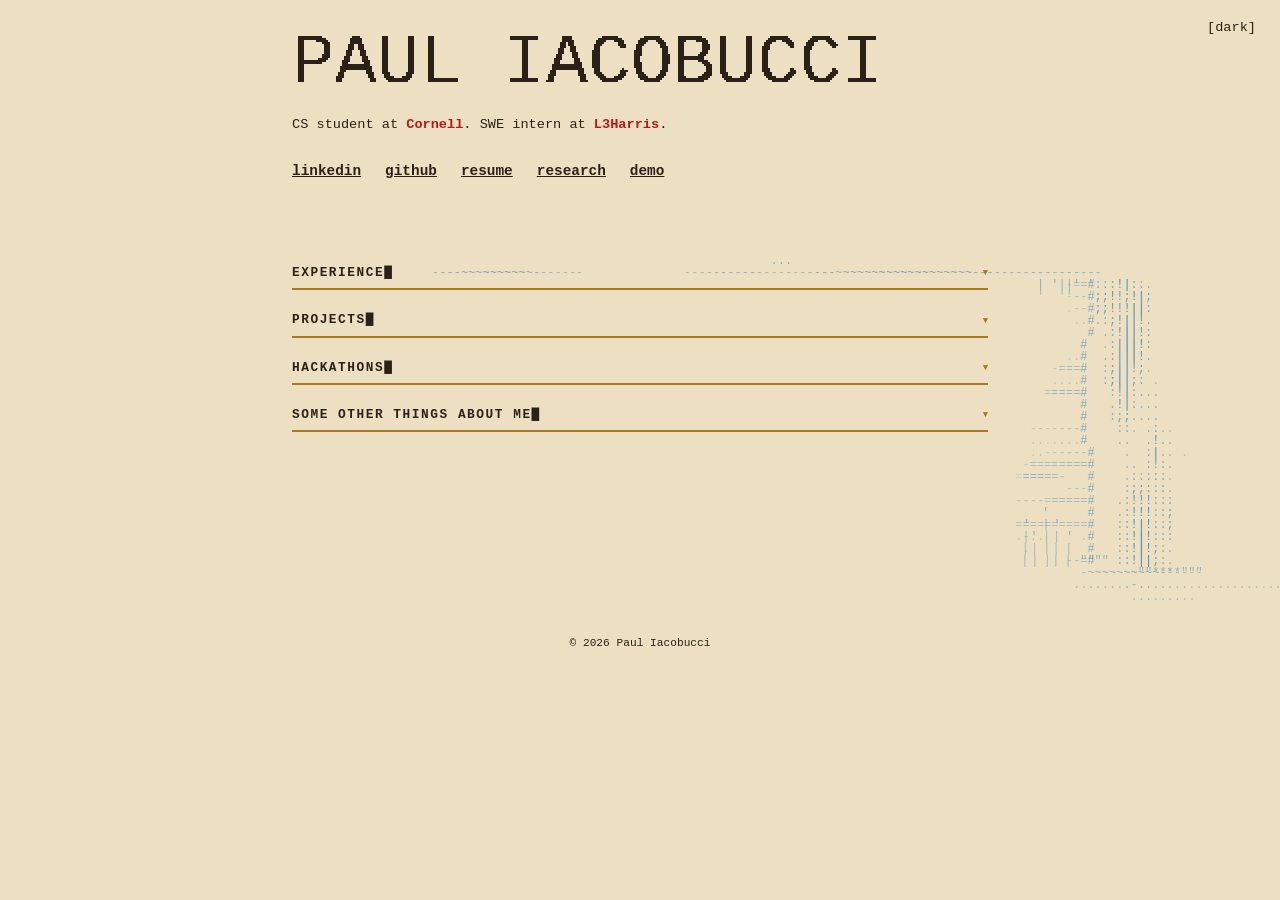
==== index.html @ 04a9575b "Restructure page as stacked folds over an always-visible falls; add Haven project, L3Harris update, " ====
<!DOCTYPE html>
<html lang="en">

<head>
    <meta charset="UTF-8">
    <meta name="viewport" content="width=device-width, initial-scale=1.0">
    <title>Paul Iacobucci</title>
    <meta name="description"
        content="CS student at Cornell and 3x SWE/ML intern at L3Harris. AI infrastructure, ML systems, and applied AI — MoE inference research, GPU kernels, FPGA trading engines, and embedded audio DSP.">
    <link rel="canonical" href="https://pauliacobucci.com/">
    <meta property="og:type" content="website">
    <meta property="og:url" content="https://pauliacobucci.com/">
    <meta property="og:title" content="Paul Iacobucci">
    <meta property="og:description"
        content="CS student at Cornell and 3x SWE/ML intern at L3Harris. AI infrastructure, ML systems, and applied AI.">
    <meta property="og:image" content="https://pauliacobucci.com/images/profile.jpg">
    <meta name="twitter:card" content="summary">
    <meta name="twitter:title" content="Paul Iacobucci">
    <meta name="twitter:description"
        content="CS student at Cornell and 3x SWE/ML intern at L3Harris. AI infrastructure, ML systems, and applied AI.">
    <meta name="twitter:image" content="https://pauliacobucci.com/images/profile.jpg">
    <link rel="icon" href="icons/favicon.png" type="image/png">
    <link rel="stylesheet" href="styles.css">
    <script>
        /* Apply the saved theme before first paint to avoid a flash. */
        (function () {
            try {
                const t = localStorage.getItem('theme');
                if (t === 'light' || t === 'dark') document.documentElement.dataset.theme = t;
            } catch (e) { }
        })();
    </script>
</head>

<body>
    <div class="hero-section" id="home">
        <canvas id="canvas"></canvas>

        <div class="content-below">
            <h1 class="mobile-name">PAUL IACOBUCCI</h1>
            <p class="bio">
                CS student at <span class="accent cornell">Cornell</span>. SWE intern at <span class="accent">L3Harris</span>.
            </p>

            <div class="links">
                <a href="https://www.linkedin.com/in/pauliacobucci777" target="_blank">linkedin</a>
                <a href="https://github.com/pauliano22" target="_blank">github</a>
                <a href="Paul_Iacobucci_Resume.pdf" target="_blank">resume</a>
                <a href="research.html">research</a>
                <a href="demo.html">demo</a>
            </div>
        </div>
    </div>

    <div class="outlet-section">
        <canvas id="falls-canvas" aria-hidden="true"></canvas>
        <main class="page page-after-falls">

        <details class="section-fold">
        <summary class="section-title">Experience</summary>
        <div class="list-container">
            <details class="expandable-list">
                <summary>
                    <div class="list-title-group">
                        <img src="logos/zhang.png" alt="Zhang Group" class="list-logo" onerror="this.outerHTML='<div class=&quot;logo-fallback&quot;>ZG</div>'">
                        <span>Cornell Zhang Research Group</span>
                    </div>
                </summary>
                <div class="expandable-content">
                    <strong>Research Assistant:</strong> SP26 - present. Profiling Mixture-of-Experts inference on 8&times;H100 GPUs for an industry client designing custom AI silicon.<br><br>
                    <a href="research.html">Read the full writeup &rarr;</a>
                </div>
            </details>

            <details class="expandable-list">
                <summary>
                    <div class="list-title-group">
                        <img src="logos/l3harris.svg.png" alt="L3Harris" class="list-logo" onerror="this.outerHTML='<div class=&quot;logo-fallback&quot;>L3</div>'">
                        <span>L3Harris Technologies</span>
                    </div>
                </summary>
                <div class="expandable-content">
                    <strong>Software / ML Engineering Intern:</strong> Three internships across software, embedded, and FPGA. Most recently (summer '26), built a real-time, on-device neural text-to-speech system for tactical radios &mdash; integrating Piper via Sherpa-ONNX and ONNX Runtime into the radio's embedded Linux audio stack, INT8-quantized for the target hardware. Extended it with an MQTT-based relay so a radio out of range could still have a message delivered as speech once connectivity returned. Also built a repeatable teacher-student training and ASR quality-gate pipeline for evaluating candidate voice models &mdash; and rejected a faster candidate model when it failed the intelligibility bar rather than shipping an unsupported speed claim.

                    <div class="diagram-scroll">
                    <svg viewBox="0 0 640 210" class="l3harris-diagram" role="img" aria-label="Diagram: radio text or voice command goes to an on-device TTS engine (Piper, Sherpa-ONNX, ONNX Runtime) which drives the local speaker, and can optionally relay over MQTT/LTE to a peer radio's speaker.">
                        <defs>
                            <marker id="arrow" viewBox="0 0 10 10" refX="9" refY="5" markerWidth="6" markerHeight="6" orient="auto-start-reverse">
                                <path d="M0,0 L10,5 L0,10 z" fill="currentColor"></path>
                            </marker>
                        </defs>
                        <g fill="none" stroke="currentColor" stroke-width="1.3">
                            <rect x="8" y="18" width="150" height="46" rx="4"></rect>
                            <rect x="238" y="8" width="180" height="66" rx="4"></rect>
                            <rect x="482" y="18" width="150" height="46" rx="4"></rect>
                            <rect x="238" y="128" width="180" height="46" rx="4"></rect>
                            <rect x="482" y="128" width="150" height="46" rx="4"></rect>
                            <line x1="158" y1="41" x2="234" y2="41" marker-end="url(#arrow)"></line>
                            <line x1="418" y1="41" x2="478" y2="41" marker-end="url(#arrow)"></line>
                            <line x1="328" y1="74" x2="328" y2="124" marker-end="url(#arrow)"></line>
                            <line x1="418" y1="151" x2="478" y2="151" marker-end="url(#arrow)"></line>
                        </g>
                        <g fill="currentColor" font-family="'Courier New', Courier, monospace" font-size="10.5" text-anchor="middle">
                            <text x="83" y="38">Radio: text /</text>
                            <text x="83" y="50">voice command</text>
                            <text x="328" y="30">On-device TTS</text>
                            <text x="328" y="42">Piper via Sherpa-ONNX</text>
                            <text x="328" y="54">+ ONNX Runtime (INT8)</text>
                            <text x="557" y="38">Local radio</text>
                            <text x="557" y="50">speaker</text>
                            <text x="328" y="148">MQTT / LTE relay</text>
                            <text x="328" y="160">(optional, out of range)</text>
                            <text x="557" y="148">Peer radio</text>
                            <text x="557" y="160">speaks message</text>
                        </g>
                    </svg>
                    </div>
                </div>
            </details>

            <details class="expandable-list">
                <summary>
                    <div class="list-title-group">
                        <img src="logos/rapstudy.png" alt="RapStudy" class="list-logo" onerror="this.outerHTML='<div class=&quot;logo-fallback&quot;>RS</div>'">
                        <span>RapStudy</span>
                    </div>
                </summary>
                <div class="expandable-content">
                    <strong>Software Engineering Intern:</strong> Full-stack development on a DoED-backed EdTech platform with a 3-engineer Cornell team.
                </div>
            </details>
        </div>
        </details>

        <details class="section-fold">
        <summary class="section-title">Projects</summary>
        <div class="list-container">
            <details class="expandable-list">
                <summary>
                    <span><span class="accent-gold">Haven</span>: Wearable Hearing-Protection Device</span>
                </summary>
                <div class="expandable-content">
                    A wearable hearing-protection app + firmware stack (nRF5340 + ADAU1860 DSP), evolved from a validated Teensy tinnitus-notch-filter prototype and built on the open-source OpenEarable platform. BLE app with a live frequency-response tuner and a safety-capped Loudness Discomfort Level hearing test; firmware and hardware bring-up in progress.

                    <div class="shot-row">
                        <img src="images/haven/haven-home.png" alt="Haven app home screen" loading="lazy">
                        <img src="images/haven/haven-tune.png" alt="Haven app tune screen with live frequency response" loading="lazy">
                        <img src="images/haven/haven-hearing.png" alt="Haven app loudness discomfort hearing test" loading="lazy">
                        <img src="images/haven/haven-schematic-wip.png" alt="Haven hardware schematic review in EasyEDA" loading="lazy">
                        <img src="images/haven/haven-pcb-layout-wip.png" alt="Haven PCB layout, components placed, pre-routing" loading="lazy">
                    </div>

                    <a href="https://pauliano22.github.io/haven-website/" target="_blank">View Site</a> &nbsp;&middot;&nbsp; <a href="https://github.com/pauliano22/haven-workspace" target="_blank">View GitHub</a>
                </div>
            </details>

            <details class="expandable-list">
                <summary>
                    <span>Mini-TensorRT: DL Graph Compiler</span>
                </summary>
                <div class="expandable-content">
                    A from-scratch C++ inference compiler: parses ONNX protobufs into a custom IR, fuses Conv-ReLU to cut DRAM round-trips (11.2% on cache-exceeding inputs), and runs a trained MNIST CNN through handwritten NCHW kernels that match ONNX Runtime's logits exactly.<br><br>
                    <a href="demo.html">Try it live (WASM)</a> &nbsp;&middot;&nbsp; <a href="https://github.com/pauliano22/mini-tensorrt" target="_blank">View GitHub</a>
                </div>
            </details>

            <details class="expandable-list">
                <summary>
                    <span>Scout (Backed by Cornell)</span>
                </summary>
                <div class="expandable-content">
                    A platform helping Cornell student-athletes network with and track relationships across 45,000+ Cornell athletic alumni. Solo full-stack build (Next.js + Expo/React Native) on a multi-tenant Postgres backend, shipped to 200+ active users.<br><br>
                    <a href="https://www.scoutcornell.com/" target="_blank">View Site</a>
                </div>
            </details>

            <details class="expandable-list">
                <summary>
                    <span>Lion AI Detection Suite</span>
                </summary>
                <div class="expandable-content">
                    Trained a CNN on librosa features and ElevenLabs deepfakes; deployed via ONNX to mobile, Chrome extension, and desktop. Real-time audio capture + sliding-window inference + user alerts, shipped to 20+ users. Built with PyTorch and React Native.<br><br>
                    <a href="https://lion-project.vercel.app/" target="_blank">View Site</a>
                </div>
            </details>

            <details class="expandable-list">
                <summary>
                    <span>HFT Mixture-of-Experts FPGA Engine</span>
                </summary>
                <div class="expandable-content">
                    An FPGA trading pipeline that runs end-to-end in 444ns at 83.3M messages/sec. Register-partitioned limit order book, sparse MoE router pipelined to one trade per cycle, bit-exact RTL/C++ verification in Verilator.<br><br>
                    <a href="https://github.com/pauliano22/hft-fpga" target="_blank">View GitHub</a>
                </div>
            </details>


            <details class="expandable-list">
                <summary>
                    <span>Triton GPU Performance Kernels</span>
                </summary>
                <div class="expandable-content">
                    Fused Triton kernels on H100. LayerNorm runs 45.7% faster with symmetric FP8 quantization. Scaled FlashAttention to 16K context by tiling for SRAM and computing softmax online in one pass.<br><br>
                    <a href="https://github.com/pauliano22/triton-gpu-kernels" target="_blank">View GitHub</a>
                </div>
            </details>

            <details class="expandable-list">
                <summary>
                    <span>Digital Level &amp; Impact Monitor</span>
                </summary>
                <div class="expandable-content">
                    An interrupt-driven tilt sensor and impact monitor on the FRDM-KL46Z (Cortex-M0+). Sleeps in <code>__WFI</code> between PIT timer wakeups; ARM assembly for the trig math; I2C accelerometer reads and UART alerting on impact.<br><br>
                    <a href="https://www.youtube.com/watch?v=W9QhefcZJm4" target="_blank">Watch Demo Video</a>
                </div>
            </details>

            <details class="expandable-list">
                <summary>
                    <span>Odyssey: Interactive Theorem Prover</span>
                </summary>
                <div class="expandable-content">
                    An interactive theorem prover in OCaml: logical proposition simplification, automated SAT solving, and a parsing/evaluation pipeline for mathematical proofs with automated LaTeX export.<br><br>
                    <a href="https://www.youtube.com/watch?v=7xwDIO6k9Gc" target="_blank">Watch Demo Video</a>
                </div>
            </details>
        </div>
        </details>

        <details class="section-fold">
        <summary class="section-title">Hackathons</summary>
        <div class="list-container">
            <details class="expandable-list">
                <summary>
                    <span>Point72 Cubist Hackathon</span>
                </summary>
                <div class="expandable-content">
                    Built an AI-orchestrated modular chess engine evaluation system. Used Claude via an MCP server to autonomously test, benchmark, and compare diverse AI-generated chess engines using SPRT and perft.<br><br>
                    <a href="https://github.com/pauliano22/chesspoint72" target="_blank">View GitHub</a>
                </div>
            </details>

            <details class="expandable-list">
                <summary>
                    <span>UC Berkeley AI Hackathon</span>
                </summary>
                <div class="expandable-content">
                    <strong>Vocera:</strong> Biometric authentication and synthetic voice detection system built leveraging FastAPI, SpeechBrain, and OpenAI Whisper.<br><br>
                    <a href="https://github.com/akh1lk/vocera" target="_blank">View GitHub</a>
                </div>
            </details>

            <details class="expandable-list">
                <summary>
                    <span>AppDev Hack Challenge FA24</span>
                </summary>
                <div class="expandable-content">
                    <strong>LockedIn:</strong> Professional networking application. Awarded Best UI.<br><br>
                    <a href="https://github.com/pauliano22/LockedIn" target="_blank">View GitHub</a>
                </div>
            </details>
        </div>
        </details>

        <details class="section-fold">
        <summary class="section-title">Some other things about me</summary>
        <div class="section-fold-content">
            <ul class="hobbies">
                <li>315 lb bench press</li>
                <li>~10 handicap golf</li>
                <li>1700 elo chess</li>
                <li>One Piece fan</li>
                <li>3-sport athlete in high school: football, basketball, baseball</li>
                <li>Worked at Wegmans for 5 years</li>
            </ul>

            <div class="list-container video-list">
                <details class="expandable-list">
                    <summary>
                        <span>First frontflip on skis, 2024</span>
                    </summary>
                    <div class="expandable-content">
                        <div class="video-embed">
                            <video controls preload="metadata">
                                <source src="videos/first_frontflip_skiing_2024.mp4" type="video/mp4"
                                    onerror="this.closest('.video-embed').classList.add('video-missing')">
                            </video>
                            <div class="video-placeholder">
                                <span class="ph-label">video coming soon</span>
                                <span class="ph-file">videos/first_frontflip_skiing_2024.mp4</span>
                            </div>
                        </div>
                    </div>
                </details>

                <details class="expandable-list">
                    <summary>
                        <span>First dunk, 2021</span>
                    </summary>
                    <div class="expandable-content">
                        <div class="video-embed">
                            <video controls preload="metadata">
                                <source src="videos/first_dunk_2021.mp4" type="video/mp4"
                                    onerror="this.closest('.video-embed').classList.add('video-missing')">
                            </video>
                            <div class="video-placeholder">
                                <span class="ph-label">video coming soon</span>
                                <span class="ph-file">videos/first_dunk_2021.mp4</span>
                            </div>
                        </div>
                    </div>
                </details>
            </div>
        </div>
        </details>

        </main>
    </div>

    <div class="footer-text">
        &copy; 2026 Paul Iacobucci
    </div>

    <script>
        const canvas = document.getElementById('canvas');
        const ctx = canvas.getContext('2d');

        let mouse = { x: -9999, y: -9999 };
        let particles = [];

        const heroText = [
            { text: 'PAUL IACOBUCCI', size: 90, x: 0, y: 0 }
        ];

        let NAME_COLOR = getComputedStyle(document.documentElement)
            .getPropertyValue('--text').trim() || '#000000';
        const themeQuery = window.matchMedia('(prefers-color-scheme: dark)');
        const updateNameColor = () => {
            NAME_COLOR = getComputedStyle(document.documentElement)
                .getPropertyValue('--text').trim() || '#000000';
        };
        if (themeQuery.addEventListener) themeQuery.addEventListener('change', updateNameColor);
        window.addEventListener('themechange', updateNameColor);

        function resize() {
            canvas.width = canvas.offsetWidth || window.innerWidth;
            canvas.height = canvas.offsetHeight || window.innerHeight;

            const isMobile = window.innerWidth <= 768;
            
            const contentWidth = Math.min(window.innerWidth, 760);
            const leftMargin = (window.innerWidth - contentWidth) / 2 + 32; 
            const availableWidth = contentWidth - 64;

            const temp = document.createElement('canvas');
            const tempCtx = temp.getContext('2d');
            tempCtx.font = '100px Courier New';
            const baseWidth = tempCtx.measureText(heroText[0].text).width;
            const targetSize = (availableWidth / baseWidth) * 100;

            if (isMobile) {
                heroText[0].size = Math.min(window.innerWidth / 6, 52);
            } else {
                heroText[0].size = targetSize * 0.85;
            }

            heroText.forEach((line) => {
                line.x = leftMargin;
                line.y = canvas.height * 0.25;
            });

            createHeroText();
        }

        class Dot {
            constructor(x, y) {
                this.homeX = x;
                this.homeY = y;
                this.x = x;
                this.y = y;
                this.vx = 0;
                this.vy = 0;
            }

            update() {
                let dx = mouse.x - this.x;
                let dy = mouse.y - this.y;
                let dist = Math.sqrt(dx * dx + dy * dy);

                if (dist < 40) {
                    let force = (40 - dist) / 40;
                    this.vx -= (dx / dist) * force * 2;
                    this.vy -= (dy / dist) * force * 2;
                }

                let homeDx = this.homeX - this.x;
                let homeDy = this.homeY - this.y;
                this.vx += homeDx * 0.005;
                this.vy += homeDy * 0.005;

                this.x += this.vx;
                this.y += this.vy;

                this.vx *= 0.95;
                this.vy *= 0.95;
            }

            draw() {
                ctx.fillStyle = NAME_COLOR;
                ctx.fillRect(this.x | 0, this.y | 0, 2, 2);
            }
        }

        function createHeroText() {
            particles = [];
            const temp = document.createElement('canvas');
            const tempCtx = temp.getContext('2d', { willReadFrequently: true });

            heroText.forEach(line => {
                tempCtx.font = `${line.size}px Courier New`;
                const width = tempCtx.measureText(line.text).width;
                const maxWidth = window.innerWidth - 40;
                const scale = Math.min(1, maxWidth / width);
                const scaledSize = line.size * scale;
                const scaledWidth = width * scale;

                temp.width = scaledWidth + 20;
                temp.height = scaledSize + 20;

                tempCtx.clearRect(0, 0, temp.width, temp.height);
                tempCtx.font = `${scaledSize}px Courier New`;
                tempCtx.fillStyle = NAME_COLOR;
                tempCtx.fillText(line.text, 10, scaledSize);

                const imageData = tempCtx.getImageData(0, 0, temp.width, temp.height);
                const data = imageData.data;
                const spacing = window.innerWidth <= 768 ? 2 : (line.size < 25 ? 1 : 2);

                for (let y = 0; y < temp.height; y += spacing) {
                    for (let x = 0; x < temp.width; x += spacing) {
                        const alpha = data[(y * temp.width + x) * 4 + 3];
                        if (alpha > 128) {
                            particles.push(new Dot(
                                line.x + x - 10,
                                line.y - scaledSize / 2 + y - 10
                            ));
                        }
                    }
                }
            });
        }

        function animate() {
            ctx.clearRect(0, 0, canvas.width, canvas.height);
            particles.forEach(p => { p.update(); p.draw(); });
            requestAnimationFrame(animate);
        }

        document.addEventListener('DOMContentLoaded', () => {
            resize();
            animate();
        });

        window.addEventListener('resize', resize);
        document.addEventListener('mousemove', e => {
            mouse.x = e.clientX;
            mouse.y = e.clientY;
        });
    </script>

    <script src="theme.js" defer></script>
    <script src="effects.js" defer></script>

    <script>
        /* Re-run the falls layout after any accordion over it opens/closes --
           its geometry is computed from element positions at load/resize
           time, so a details toggle that changes page height needs to
           trigger the same recompute or the falls drifts out of sync with
           the content beneath it. Covers the section-level folds (Experience
           / Projects / Hackathons / hobbies) and every nested item fold. */
        document.querySelectorAll('.page-after-falls details').forEach((d) => {
            d.addEventListener('toggle', () => {
                requestAnimationFrame(() => window.dispatchEvent(new Event('resize')));
            });
        });
    </script>

</body>

</html>
---- styles.css ----
* {
    margin: 0;
    padding: 0;
    box-sizing: border-box;
}

:root {
    --bg: #ecdfc2;
    --text: #2b2118;
    --border: #3a2f22;
    --cornell: #b31b1b;
    --water: #2e7db8;
    --gold: #a97a1f;
    --green: #2f4a3d;
    color-scheme: light dark;
}

@media (prefers-color-scheme: dark) {
    :root:not([data-theme="light"]) {
        --bg: #16130d;
        --text: #eae2cc;
        --border: #eae2cc;
        --cornell: #e05a5a;
        --gold: #eae2cc;
        --green: #eae2cc;
    }
}

:root[data-theme="dark"] {
    --bg: #16130d;
    --text: #eae2cc;
    --border: #eae2cc;
    --cornell: #e05a5a;
    --gold: #eae2cc;
    --green: #eae2cc;
    color-scheme: dark;
}

:root[data-theme="light"] {
    color-scheme: light;
}

body {
    font-family: 'Courier New', Courier, monospace;
    background: var(--bg);
    color: var(--text);
    line-height: 1.6;
    overflow-x: hidden;
}

.hero-section {
    position: relative;
    width: 100vw;
    overflow: hidden;
    background: var(--bg);
    display: block;
    padding-top: 1px;
    padding-bottom: 3rem;
}

#canvas {
    position: absolute;
    top: 0;
    left: 0;
    width: 100%;
    height: 100%;
    z-index: 1;
    pointer-events: none; 
}

.content-below {
    position: relative;
    margin: 7rem auto 0 auto;
    width: 100%;
    max-width: 760px;
    padding: 0 2rem;
    z-index: 10;
}

.bio {
    color: var(--text);
    line-height: 1.7;
    margin-bottom: 1.5rem;
    font-size: 0.85rem;
    max-width: 100%;
}

.bio span.accent {
    font-weight: bold;
    color: var(--cornell);
}

.accent-gold {
    color: var(--gold);
}

.accent-green {
    color: var(--green);
}

.links {
    display: flex;
    gap: 1.5rem;
    justify-content: flex-start;
    flex-wrap: wrap;
    position: relative;
    z-index: 20;
    margin-top: 1rem;
}

.links a, .links a:visited {
    color: var(--text);
    text-decoration: underline;
    font-weight: bold;
    font-size: 0.9rem;
    transition: opacity 0.2s;
}

.links a:hover { opacity: 0.5; }

.page {
    max-width: 760px;
    margin: 0 auto;
    padding: 5rem 2rem;
}

.research .page {
    padding: 6rem 2rem 4rem;
}

.section-title {
    font-size: 0.8rem;
    font-weight: bold;
    color: var(--text);
    text-transform: uppercase;
    letter-spacing: 0.12em;
    margin: 0 0 1rem;
    border-bottom: 2px solid var(--gold);
    padding-bottom: 0.3rem;
}

/* Section-level folds: Experience / Projects / Hackathons / hobbies,
   each collapsible as a whole, stacked over the falls. */
.section-fold {
    margin-top: 0.25rem;
}

.section-fold:first-child {
    margin-top: 0;
}

.section-fold > summary.section-title {
    display: flex;
    justify-content: space-between;
    align-items: center;
    cursor: pointer;
    list-style: none;
}

.section-fold > summary.section-title::-webkit-details-marker {
    display: none;
}

.section-fold > summary.section-title::after {
    content: '▼';
    font-size: 0.7em;
    text-transform: none;
    letter-spacing: normal;
    color: var(--gold);
    transition: transform 0.2s ease;
}

.section-fold[open] > summary.section-title::after {
    transform: rotate(180deg);
}

.section-fold-content,
.section-fold > .list-container {
    padding-top: 0.5rem;
}

.list-container {
    display: flex;
    flex-direction: column;
}

details.expandable-list {
    padding: 1rem 0;
}

details.expandable-list summary {
    list-style: none;
    cursor: pointer;
    display: flex;
    justify-content: space-between;
    align-items: center;
    font-weight: bold;
    font-size: 0.9rem;
    color: var(--text);
}

details.expandable-list summary::after {
    content: '▼';
    font-size: 0.7em;
    color: var(--gold);
    transition: transform 0.2s ease;
}

details.expandable-list[open] summary::after {
    transform: rotate(180deg);
}

details.expandable-list.closing summary::after {
    transform: rotate(0deg);
}

details.expandable-list summary::-webkit-details-marker {
    display: none;
}

.list-title-group {
    display: flex;
    align-items: center;
    gap: 0.75rem;
}

/* Logo filtering logic - Forces images to solid black, restores color on hover */
.list-logo {
    width: 24px;
    height: 24px;
    object-fit: contain;
    border-radius: 4px;
    background: transparent;
    filter: grayscale(100%) brightness(0);
    transition: filter 0.3s ease;
}

details.expandable-list summary:hover .list-logo {
    filter: none;
}

.logo-fallback {
    width: 24px;
    height: 24px;
    border-radius: 4px;
    background: var(--text);
    color: var(--bg);
    display: flex;
    align-items: center;
    justify-content: center;
    font-size: 0.65rem;
    font-weight: bold;
    flex-shrink: 0;
    transition: background 0.3s ease;
}

details.expandable-list summary:hover .logo-fallback {
    background: #555555;
}

.expandable-content {
    padding-top: 0.8rem;
    font-size: 0.85rem;
    line-height: 1.6;
    color: var(--text);
}

.expandable-content p {
    margin-bottom: 1rem;
}

.expandable-content a {
    color: var(--text);
    font-weight: bold;
    text-decoration: underline;
}

.diagram-scroll {
    overflow-x: auto;
    margin-top: 1rem;
}

.l3harris-diagram {
    display: block;
    width: 560px;
    max-width: none;
    height: auto;
    color: var(--text);
}

/* Research specific styling */
.research-project-header {
    margin-bottom: 1.5rem;
}

.research-project-header h3 {
    font-size: 0.95rem;
    font-weight: bold;
    color: var(--text);
    margin-bottom: 0.2rem;
}

.research-project-header p {
    font-size: 0.8rem;
    color: var(--text);
    opacity: 0.8;
}

figure {
    margin: 1.5rem 0;
    text-align: center;
}

.research-image {
    width: 100%;
    max-width: 100%;
    border: 1px solid var(--text);
    border-radius: 4px;
}

figcaption {
    font-size: 0.75rem;
    color: var(--text);
    opacity: 0.8;
    margin-top: 0.5rem;
    font-style: italic;
}

/* Video demos: real <video> until the file 404s, then the .video-missing
   placeholder takes over automatically (mirrors the .list-logo/.logo-fallback
   pattern above) -- drop a correctly-named file in videos/ and it just works. */
.video-embed {
    margin: 1rem 0;
}

.video-embed video {
    display: block;
    width: 100%;
    border: 1px solid var(--border);
    border-radius: 4px;
    background: #000;
}

.video-embed.video-missing video {
    display: none;
}

.video-embed.video-missing .video-placeholder {
    display: flex;
}

.video-placeholder {
    display: none;
    flex-direction: column;
    align-items: center;
    justify-content: center;
    gap: 0.4rem;
    height: 160px;
    border: 1px dashed var(--border);
    border-radius: 4px;
    text-align: center;
    padding: 1rem;
    opacity: 0.6;
}

.video-placeholder .ph-label {
    font-size: 0.7rem;
    text-transform: uppercase;
    letter-spacing: 0.1em;
    font-weight: bold;
}

.video-placeholder .ph-file {
    font-size: 0.7rem;
    opacity: 0.8;
}

.video-caption {
    font-size: 0.75rem;
    color: var(--text);
    opacity: 0.8;
    margin-top: 0.4rem;
    font-style: italic;
}

.shot-row {
    display: flex;
    gap: 0.6rem;
    margin: 1rem 0;
    overflow-x: auto;
}

.shot-row img {
    height: 280px;
    width: auto;
    border: 1px solid var(--border);
    border-radius: 10px;
    flex-shrink: 0;
}

.hobbies {
    font-size: 0.85rem;
    color: var(--text);
    line-height: 1.8;
    margin-bottom: 1rem;
    list-style: none;
    padding-left: 0;
}

.hobbies li {
    padding-left: 1.2em;
    text-indent: -1.2em;
}

.hobbies li::before {
    content: '- ';
}

/* Solid backdrop so video controls read as a UI panel floating above the
   falls canvas instead of fighting the animation behind them. */
.video-list {
    background: var(--bg);
    border: 1px solid var(--green);
    border-radius: 6px;
    padding: 0 1rem;
    position: relative;
    z-index: 1;
    max-width: 340px;
    margin-left: 0;
    margin-right: auto;
}

.video-list details.expandable-list {
    padding: 0.9rem 0;
}

.video-list .video-embed video {
    width: auto;
    max-width: 220px;
    max-height: 360px;
    display: block;
    margin: 0 auto;
}

.hobbies .label {
    font-weight: bold;
    text-transform: uppercase;
}

/* The falls — the last section's underline is the ledge; water runs
   along it and pours off its right end */
.outlet-section {
    position: relative;
    width: 100%;
    /* Floor height so the rock face / falls curtain is always visible, even
       with every section collapsed -- not just once enough content is
       expanded to push the canvas tall. */
    min-height: 380px;
}

#falls-canvas {
    position: absolute;
    inset: 0;
    width: 100%;
    height: 100%;
    pointer-events: none;
}

.page.page-after-falls {
    padding-top: 2rem;
    padding-bottom: 2rem;
}

.footer-text {
    text-align: center;
    font-size: 0.7rem;
    color: var(--text);
    padding: 1.5rem 1rem;
    background: var(--bg);
}

.nav {
    position: fixed;
    top: 0;
    left: 0;
    right: 0;
    padding: 1rem 5%;
    background: var(--bg);
    border-bottom: 1px solid var(--border);
    display: flex;
    align-items: center;
    justify-content: space-between;
    z-index: 100;
}

.nav-home {
    font-size: 0.85rem;
    font-weight: bold;
    color: var(--text);
    text-decoration: underline;
}

.nav-title {
    font-size: 0.75rem;
}

.research-header {
    margin-bottom: 2.5rem;
}

.research-header h1 {
    font-size: 1.3rem;
    font-weight: bold;
    line-height: 1.3;
    margin-bottom: 0.5rem;
}

.research-header .subtitle {
    font-size: 0.8rem;
    font-weight: bold;
    margin-bottom: 1rem;
}

.research-header .intro {
    font-size: 0.85rem;
    line-height: 1.7;
}

a:focus-visible,
summary:focus-visible {
    outline: 2px solid var(--text);
    outline-offset: 3px;
}

.theme-toggle {
    background: none;
    border: none;
    padding: 0.25rem;
    font-family: 'Courier New', Courier, monospace;
    font-size: 0.85rem;
    color: var(--text);
    cursor: pointer;
}

.theme-toggle:hover {
    color: var(--cornell);
}

.theme-toggle:focus-visible {
    outline: 2px solid var(--text);
    outline-offset: 3px;
}

.theme-toggle.floating {
    position: fixed;
    top: 1rem;
    right: 1.25rem;
    z-index: 100;
}

.mobile-name { display: none; }

@media (prefers-color-scheme: dark) {
    :root:not([data-theme="light"]) .list-logo,
    :root:not([data-theme="light"]) details.expandable-list summary:hover .list-logo {
        filter: grayscale(100%) brightness(0) invert(1);
    }
    :root:not([data-theme="light"]) details.expandable-list summary:hover .list-logo {
        opacity: 0.8;
    }
    :root:not([data-theme="light"]) details.expandable-list summary:hover .logo-fallback {
        background: #a89f88;
    }
    :root:not([data-theme="light"]) .research-image {
        background: #f5eedc;
    }
}

:root[data-theme="dark"] .list-logo,
:root[data-theme="dark"] details.expandable-list summary:hover .list-logo {
    filter: grayscale(100%) brightness(0) invert(1);
}
:root[data-theme="dark"] details.expandable-list summary:hover .list-logo {
    opacity: 0.8;
}
:root[data-theme="dark"] details.expandable-list summary:hover .logo-fallback {
    background: #a89f88;
}
:root[data-theme="dark"] .research-image {
    background: #f5eedc;
}

@media (prefers-reduced-motion: reduce) {
    details.expandable-list summary::after { transition: none; }
}

@media (max-width: 768px) {
    #canvas { display: none; }
    .page.page-after-falls { padding-bottom: 2rem; }
    .content-below {
        margin: 3rem auto 0 auto;
        display: flex;
        flex-direction: column;
        align-items: flex-start;
        padding: 0 1.5rem;
    }
    .bio {
        max-width: 100%;
    }
    .page { padding: 3rem 1.25rem; }
    .mobile-name {
        display: block;
        font-size: 1.5rem;
        font-weight: bold;
        margin: 1.5rem 0 0.5rem;
        letter-spacing: 0.05em;
    }
}
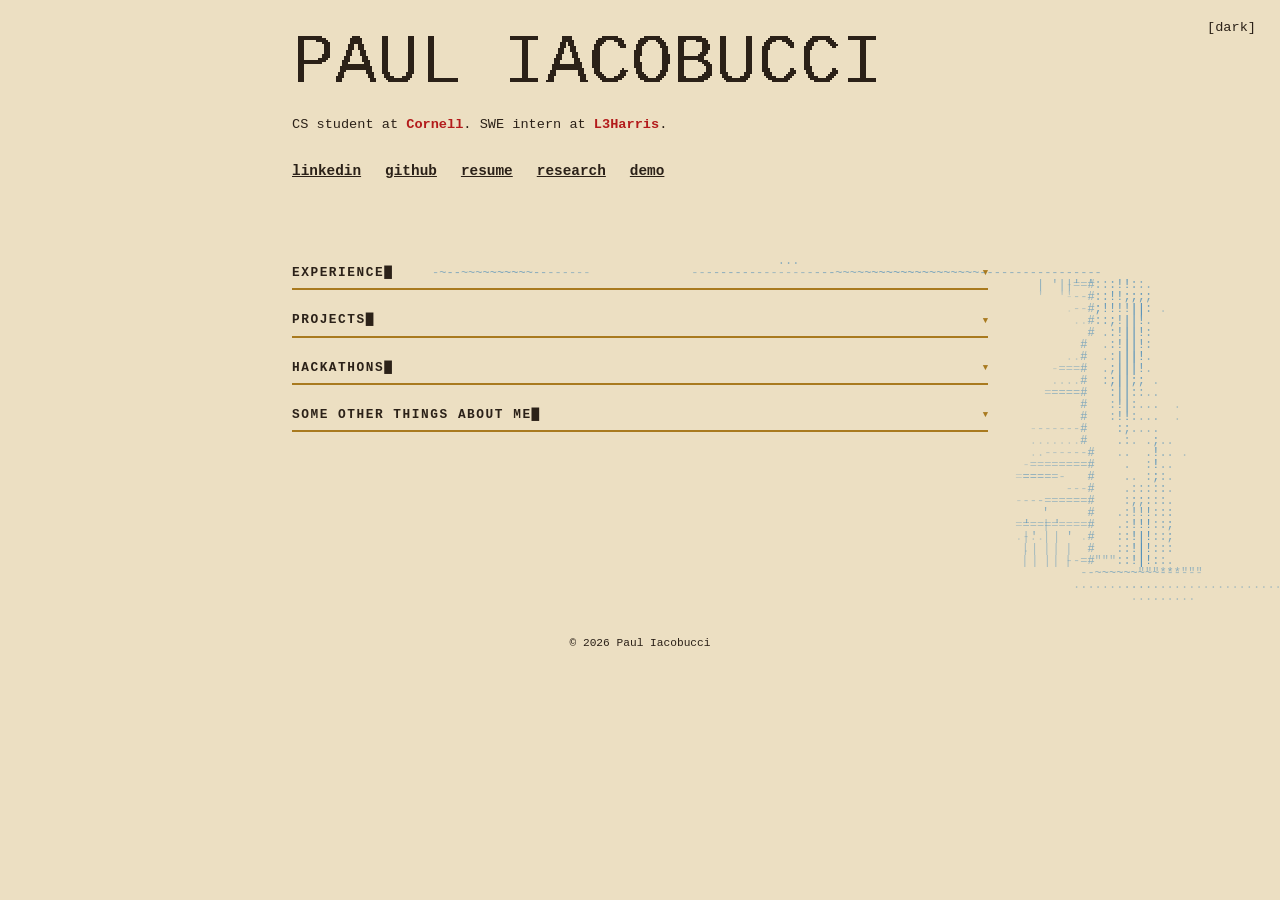
==== commit 8c3c341f: "Trim wordiest project/experience blurbs L3Harris (5 sentences -> 2), Haven, and Lion AI Detection Su" ====
--- a/index.html
+++ b/index.html
@@ -80,7 +80,7 @@
                     </div>
                 </summary>
                 <div class="expandable-content">
-                    <strong>Software / ML Engineering Intern:</strong> Three internships across software, embedded, and FPGA. Most recently (summer '26), built a real-time, on-device neural text-to-speech system for tactical radios &mdash; integrating Piper via Sherpa-ONNX and ONNX Runtime into the radio's embedded Linux audio stack, INT8-quantized for the target hardware. Extended it with an MQTT-based relay so a radio out of range could still have a message delivered as speech once connectivity returned. Also built a repeatable teacher-student training and ASR quality-gate pipeline for evaluating candidate voice models &mdash; and rejected a faster candidate model when it failed the intelligibility bar rather than shipping an unsupported speed claim.
+                    <strong>Software / ML Engineering Intern:</strong> Three internships across software, embedded, and FPGA. Most recently, built a real-time on-device neural TTS system for tactical radios (Piper + Sherpa-ONNX + ONNX Runtime, INT8-quantized) with an MQTT/LTE relay for out-of-range delivery &mdash; plus a training/eval pipeline that rejected a faster candidate model for failing an intelligibility check.
 
                     <div class="diagram-scroll">
                     <svg viewBox="0 0 640 210" class="l3harris-diagram" role="img" aria-label="Diagram: radio text or voice command goes to an on-device TTS engine (Piper, Sherpa-ONNX, ONNX Runtime) which drives the local speaker, and can optionally relay over MQTT/LTE to a peer radio's speaker.">
@@ -140,7 +140,7 @@
                     <span><span class="accent-gold">Haven</span>: Wearable Hearing-Protection Device</span>
                 </summary>
                 <div class="expandable-content">
-                    A wearable hearing-protection app + firmware stack (nRF5340 + ADAU1860 DSP), evolved from a validated Teensy tinnitus-notch-filter prototype and built on the open-source OpenEarable platform. BLE app with a live frequency-response tuner and a safety-capped Loudness Discomfort Level hearing test; firmware and hardware bring-up in progress.
+                    A wearable hearing-protection app + firmware stack (nRF5340 + ADAU1860 DSP), evolved from a validated Teensy prototype. BLE app with live frequency tuning and a safety-capped hearing test; hardware bring-up in progress.
 
                     <div class="shot-row">
                         <img src="images/haven/haven-home.png" alt="Haven app home screen" loading="lazy">
@@ -179,7 +179,7 @@
                     <span>Lion AI Detection Suite</span>
                 </summary>
                 <div class="expandable-content">
-                    Trained a CNN on librosa features and ElevenLabs deepfakes; deployed via ONNX to mobile, Chrome extension, and desktop. Real-time audio capture + sliding-window inference + user alerts, shipped to 20+ users. Built with PyTorch and React Native.<br><br>
+                    Trained a CNN (PyTorch) on librosa features and ElevenLabs deepfakes, deployed via ONNX to mobile, Chrome extension, and desktop. Real-time inference with user alerts, shipped to 20+ users.<br><br>
                     <a href="https://lion-project.vercel.app/" target="_blank">View Site</a>
                 </div>
             </details>
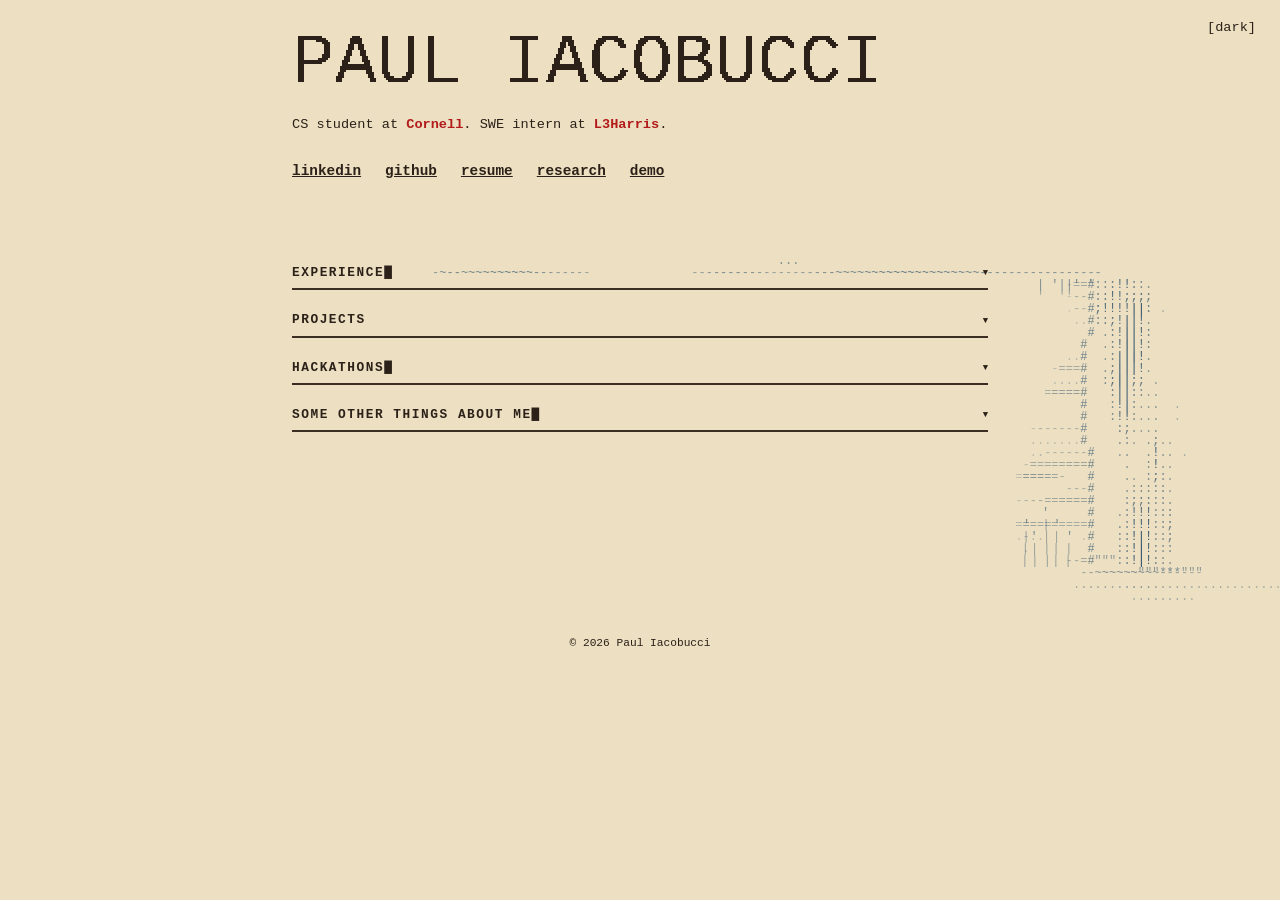
==== commit 73edcd37: "Update Zhang Lab research: drop departed advisor, add Fall 2026 offload-modeling project Co-Authored" ====
--- a/index.html
+++ b/index.html
@@ -67,7 +67,7 @@
                     </div>
                 </summary>
                 <div class="expandable-content">
-                    <strong>Research Assistant:</strong> SP26 - present. Profiling Mixture-of-Experts inference on 8&times;H100 GPUs for an industry client designing custom AI silicon.<br><br>
+                    <strong>Research Assistant:</strong> SP26 - present. Profiling Mixture-of-Experts inference on 8&times;H100 GPUs for an industry client designing custom AI silicon. Now also modeling GPU utilization impact of a proposed LLM-training memory-offload device (FA26, in progress).<br><br>
                     <a href="research.html">Read the full writeup &rarr;</a>
                 </div>
             </details>
--- a/styles.css
+++ b/styles.css
@@ -9,7 +9,7 @@
     --text: #2b2118;
     --border: #3a2f22;
     --cornell: #b31b1b;
-    --water: #2e7db8;
+    --water: #0f3a5c;
     --gold: #a97a1f;
     --green: #2f4a3d;
     color-scheme: light dark;
@@ -21,6 +21,7 @@
         --text: #eae2cc;
         --border: #eae2cc;
         --cornell: #e05a5a;
+        --water: #2e7db8;
         --gold: #eae2cc;
         --green: #eae2cc;
     }
@@ -31,6 +32,7 @@
     --text: #eae2cc;
     --border: #eae2cc;
     --cornell: #e05a5a;
+    --water: #2e7db8;
     --gold: #eae2cc;
     --green: #eae2cc;
     color-scheme: dark;
@@ -135,7 +137,7 @@
     text-transform: uppercase;
     letter-spacing: 0.12em;
     margin: 0 0 1rem;
-    border-bottom: 2px solid var(--gold);
+    border-bottom: 2px solid var(--border);
     padding-bottom: 0.3rem;
 }
 
@@ -166,7 +168,6 @@
     font-size: 0.7em;
     text-transform: none;
     letter-spacing: normal;
-    color: var(--gold);
     transition: transform 0.2s ease;
 }
 
@@ -202,7 +203,6 @@
 details.expandable-list summary::after {
     content: '▼';
     font-size: 0.7em;
-    color: var(--gold);
     transition: transform 0.2s ease;
 }
 
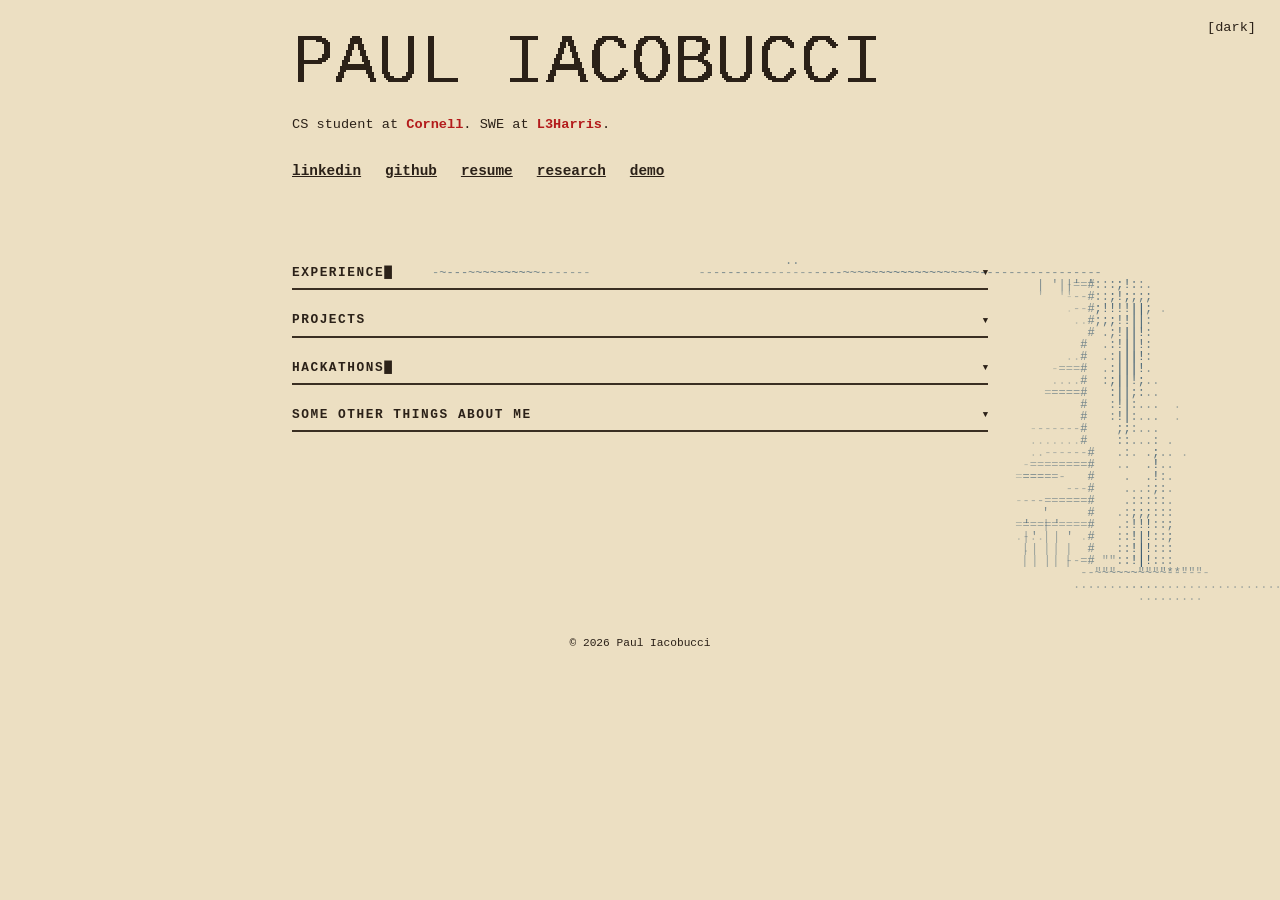
==== commit b77f9ca7: "Drop "intern" from L3Harris tagline — converted to full-time SWE Co-Authored-By: Claude Sonnet 5 <no" ====
--- a/index.html
+++ b/index.html
@@ -6,18 +6,18 @@
     <meta name="viewport" content="width=device-width, initial-scale=1.0">
     <title>Paul Iacobucci</title>
     <meta name="description"
-        content="CS student at Cornell and 3x SWE/ML intern at L3Harris. AI infrastructure, ML systems, and applied AI — MoE inference research, GPU kernels, FPGA trading engines, and embedded audio DSP.">
+        content="CS student at Cornell and SWE at L3Harris. AI infrastructure, ML systems, and applied AI — MoE inference research, GPU kernels, FPGA trading engines, and embedded audio DSP.">
     <link rel="canonical" href="https://pauliacobucci.com/">
     <meta property="og:type" content="website">
     <meta property="og:url" content="https://pauliacobucci.com/">
     <meta property="og:title" content="Paul Iacobucci">
     <meta property="og:description"
-        content="CS student at Cornell and 3x SWE/ML intern at L3Harris. AI infrastructure, ML systems, and applied AI.">
+        content="CS student at Cornell and SWE at L3Harris. AI infrastructure, ML systems, and applied AI.">
     <meta property="og:image" content="https://pauliacobucci.com/images/profile.jpg">
     <meta name="twitter:card" content="summary">
     <meta name="twitter:title" content="Paul Iacobucci">
     <meta name="twitter:description"
-        content="CS student at Cornell and 3x SWE/ML intern at L3Harris. AI infrastructure, ML systems, and applied AI.">
+        content="CS student at Cornell and SWE at L3Harris. AI infrastructure, ML systems, and applied AI.">
     <meta name="twitter:image" content="https://pauliacobucci.com/images/profile.jpg">
     <link rel="icon" href="icons/favicon.png" type="image/png">
     <link rel="stylesheet" href="styles.css">
@@ -39,7 +39,7 @@
         <div class="content-below">
             <h1 class="mobile-name">PAUL IACOBUCCI</h1>
             <p class="bio">
-                CS student at <span class="accent cornell">Cornell</span>. SWE intern at <span class="accent">L3Harris</span>.
+                CS student at <span class="accent cornell">Cornell</span>. SWE at <span class="accent">L3Harris</span>.
             </p>
 
             <div class="links">
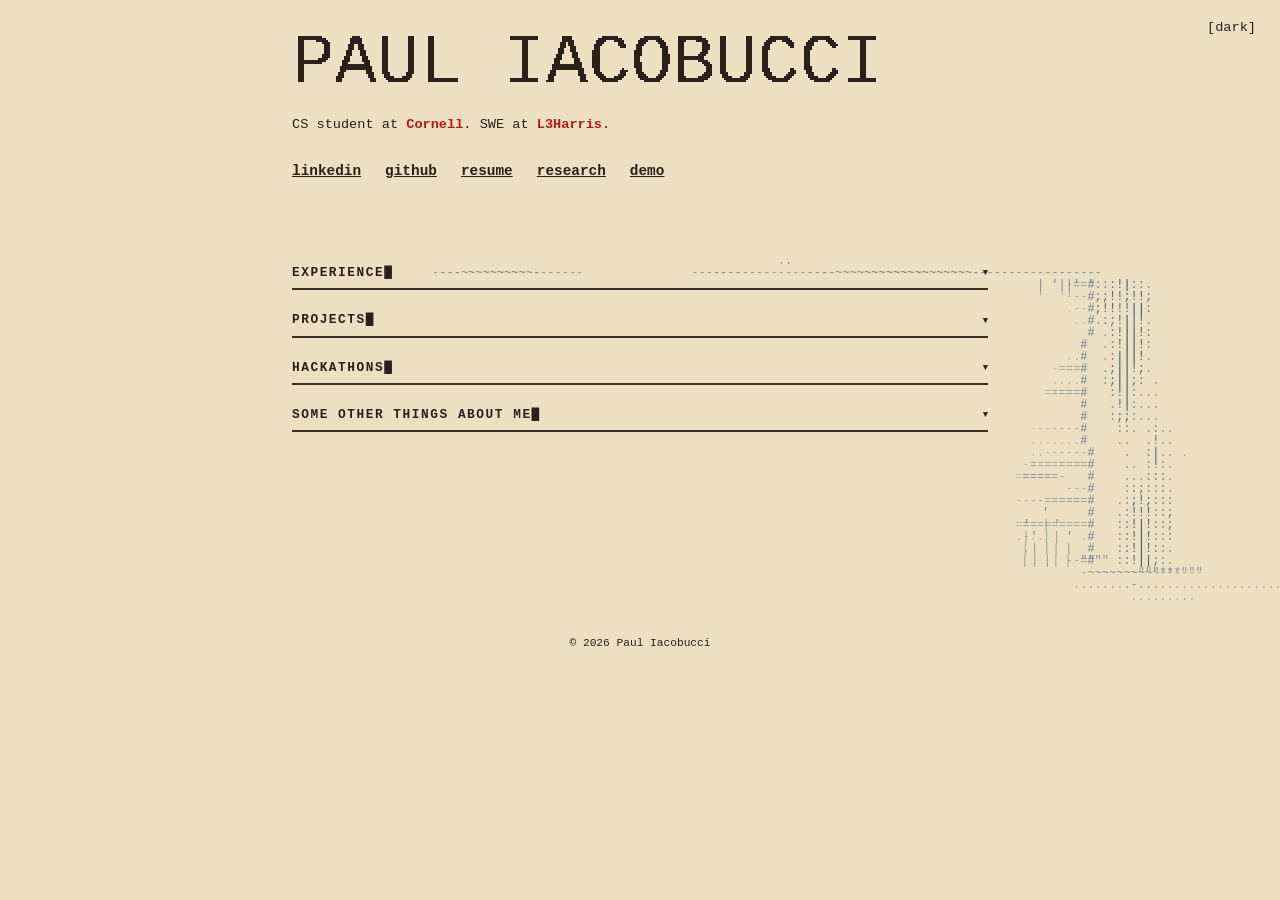
==== commit d16e7893: "L3Harris card: reflect Associate SWE full-time offer, starting after May 2027 grad Co-Authored-By: C" ====
--- a/index.html
+++ b/index.html
@@ -80,7 +80,7 @@
                     </div>
                 </summary>
                 <div class="expandable-content">
-                    <strong>Software / ML Engineering Intern:</strong> Three internships across software, embedded, and FPGA. Most recently, built a real-time on-device neural TTS system for tactical radios (Piper + Sherpa-ONNX + ONNX Runtime, INT8-quantized) with an MQTT/LTE relay for out-of-range delivery &mdash; plus a training/eval pipeline that rejected a faster candidate model for failing an intelligibility check.
+                    <strong>Software / ML Engineering Intern &rarr; Associate Software Engineer (starting after May 2027 graduation):</strong> Three internships across software, embedded, and FPGA, converting to a full-time offer. Most recently, built a real-time on-device neural TTS system for tactical radios (Piper + Sherpa-ONNX + ONNX Runtime, INT8-quantized) with an MQTT/LTE relay for out-of-range delivery &mdash; plus a training/eval pipeline that rejected a faster candidate model for failing an intelligibility check.
 
                     <div class="diagram-scroll">
                     <svg viewBox="0 0 640 210" class="l3harris-diagram" role="img" aria-label="Diagram: radio text or voice command goes to an on-device TTS engine (Piper, Sherpa-ONNX, ONNX Runtime) which drives the local speaker, and can optionally relay over MQTT/LTE to a peer radio's speaker.">
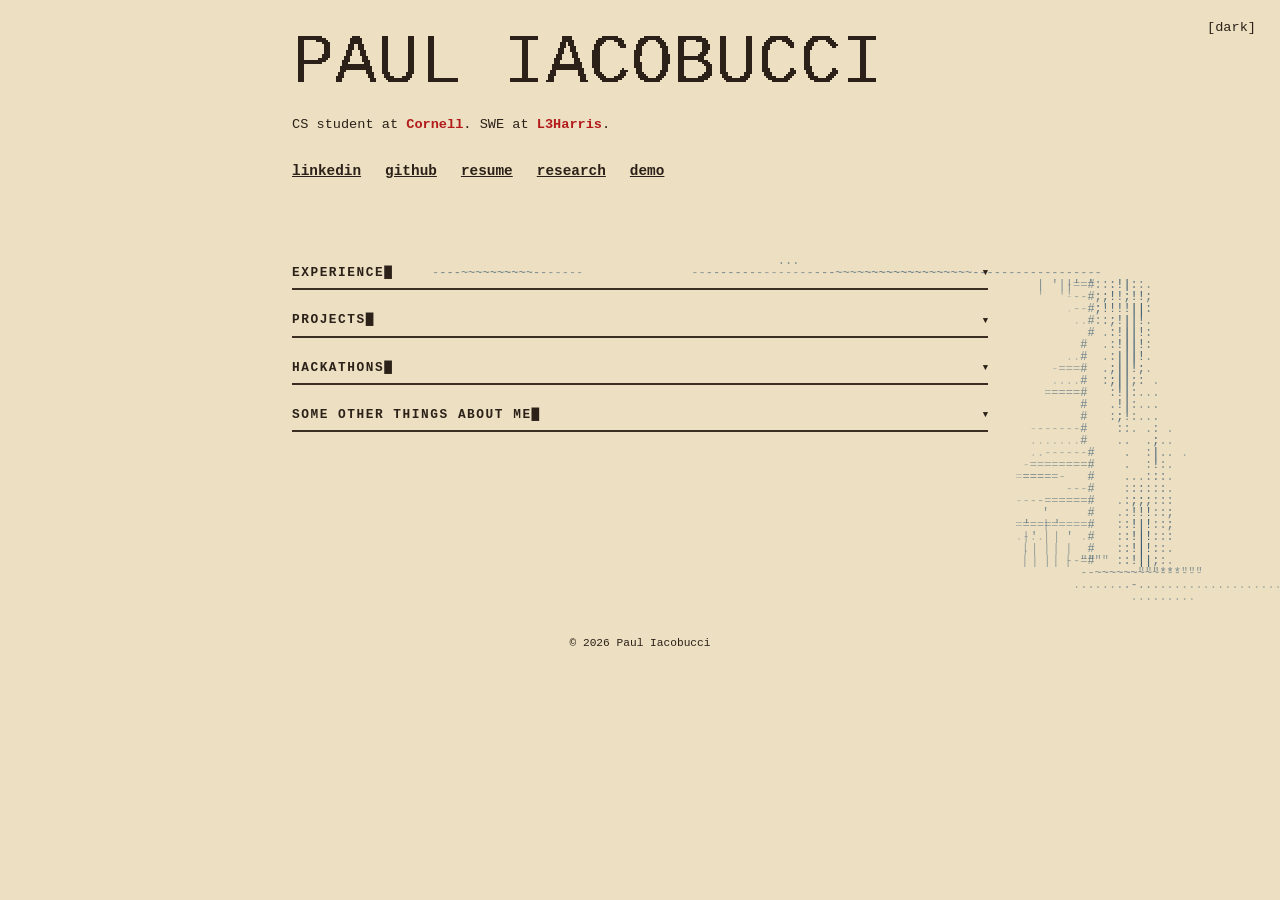
==== commit 5b33155c: "Update Haven project images: routed dev board + enclosure CAD Replaces the stale pre-routing EasyEDA" ====
--- a/index.html
+++ b/index.html
@@ -140,14 +140,14 @@
                     <span><span class="accent-gold">Haven</span>: Wearable Hearing-Protection Device</span>
                 </summary>
                 <div class="expandable-content">
-                    A wearable hearing-protection app + firmware stack (nRF5340 + ADAU1860 DSP), evolved from a validated Teensy prototype. BLE app with live frequency tuning and a safety-capped hearing test; hardware bring-up in progress.
+                    A wearable hearing-protection app + firmware stack (nRF5340 + ADAU1860 DSP), evolved from a validated Teensy prototype. BLE app with live frequency tuning and a safety-capped hearing test; dev board fully routed and ready to fabricate, in-ear enclosure design in progress.
 
                     <div class="shot-row">
                         <img src="images/haven/haven-home.png" alt="Haven app home screen" loading="lazy">
                         <img src="images/haven/haven-tune.png" alt="Haven app tune screen with live frequency response" loading="lazy">
                         <img src="images/haven/haven-hearing.png" alt="Haven app loudness discomfort hearing test" loading="lazy">
-                        <img src="images/haven/haven-schematic-wip.png" alt="Haven hardware schematic review in EasyEDA" loading="lazy">
-                        <img src="images/haven/haven-pcb-layout-wip.png" alt="Haven PCB layout, components placed, pre-routing" loading="lazy">
+                        <img src="images/haven/haven-pcb-routed.png" alt="Haven dev board, fully routed 6-layer PCB, top copper" loading="lazy">
+                        <img src="images/haven/haven-enclosure-cad.png" alt="Haven in-ear enclosure CAD design with silicone eartip" loading="lazy">
                     </div>
 
                     <a href="https://pauliano22.github.io/haven-website/" target="_blank">View Site</a> &nbsp;&middot;&nbsp; <a href="https://github.com/pauliano22/haven-workspace" target="_blank">View GitHub</a>
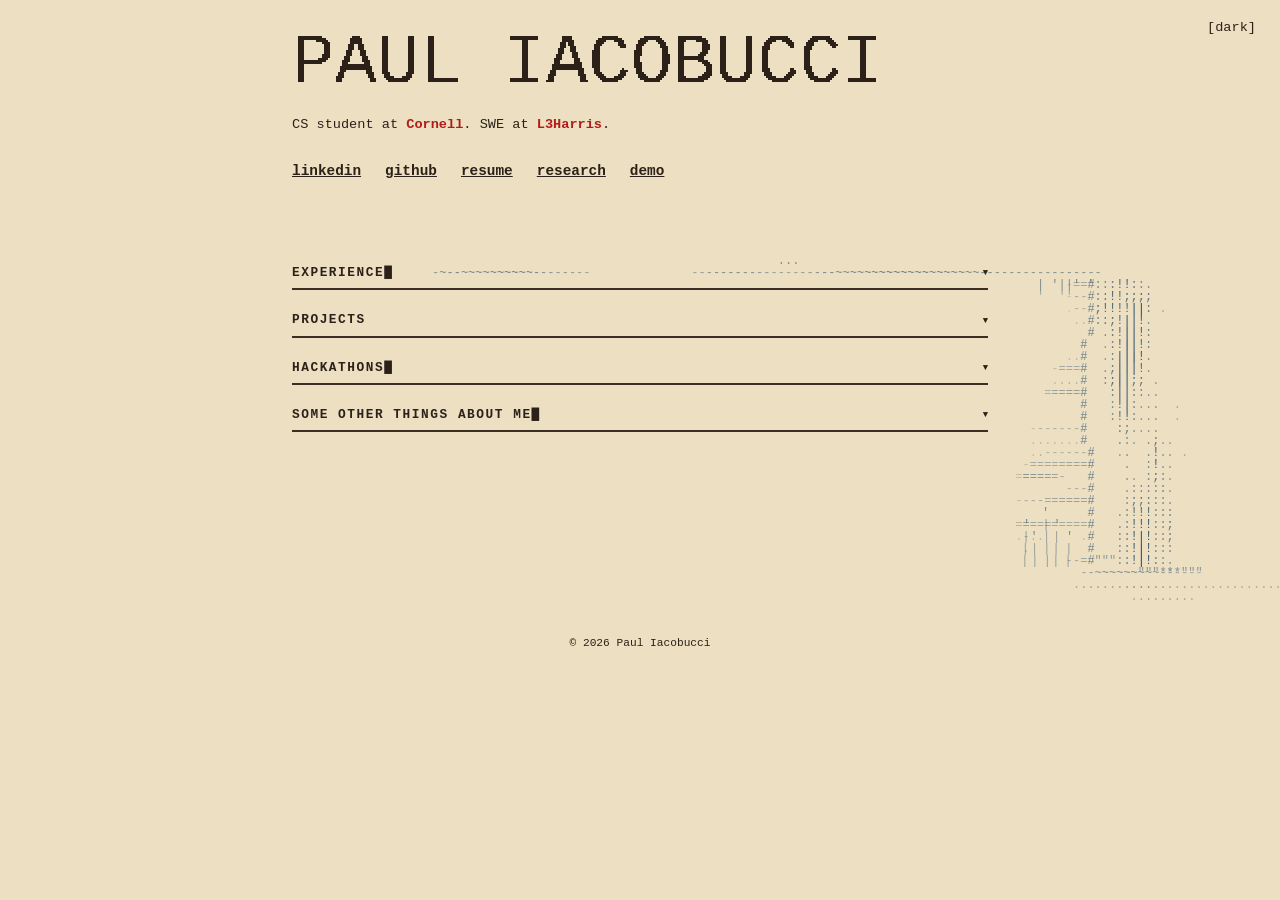
==== commit b9a401dc: "Remove full-time offer acceptance mention from L3Harris entry Co-Authored-By: Claude Sonnet 5 <norep" ====
--- a/index.html
+++ b/index.html
@@ -80,7 +80,7 @@
                     </div>
                 </summary>
                 <div class="expandable-content">
-                    <strong>Software / ML Engineering Intern &rarr; Associate Software Engineer (starting after May 2027 graduation):</strong> Three internships across software, embedded, and FPGA, converting to a full-time offer. Most recently, built a real-time on-device neural TTS system for tactical radios (Piper + Sherpa-ONNX + ONNX Runtime, INT8-quantized) with an MQTT/LTE relay for out-of-range delivery &mdash; plus a training/eval pipeline that rejected a faster candidate model for failing an intelligibility check.
+                    <strong>Software / ML Engineering Intern:</strong> Three internships across software, embedded, and FPGA. Most recently, built a real-time on-device neural TTS system for tactical radios (Piper + Sherpa-ONNX + ONNX Runtime, INT8-quantized) with an MQTT/LTE relay for out-of-range delivery &mdash; plus a training/eval pipeline that rejected a faster candidate model for failing an intelligibility check.
 
                     <div class="diagram-scroll">
                     <svg viewBox="0 0 640 210" class="l3harris-diagram" role="img" aria-label="Diagram: radio text or voice command goes to an on-device TTS engine (Piper, Sherpa-ONNX, ONNX Runtime) which drives the local speaker, and can optionally relay over MQTT/LTE to a peer radio's speaker.">
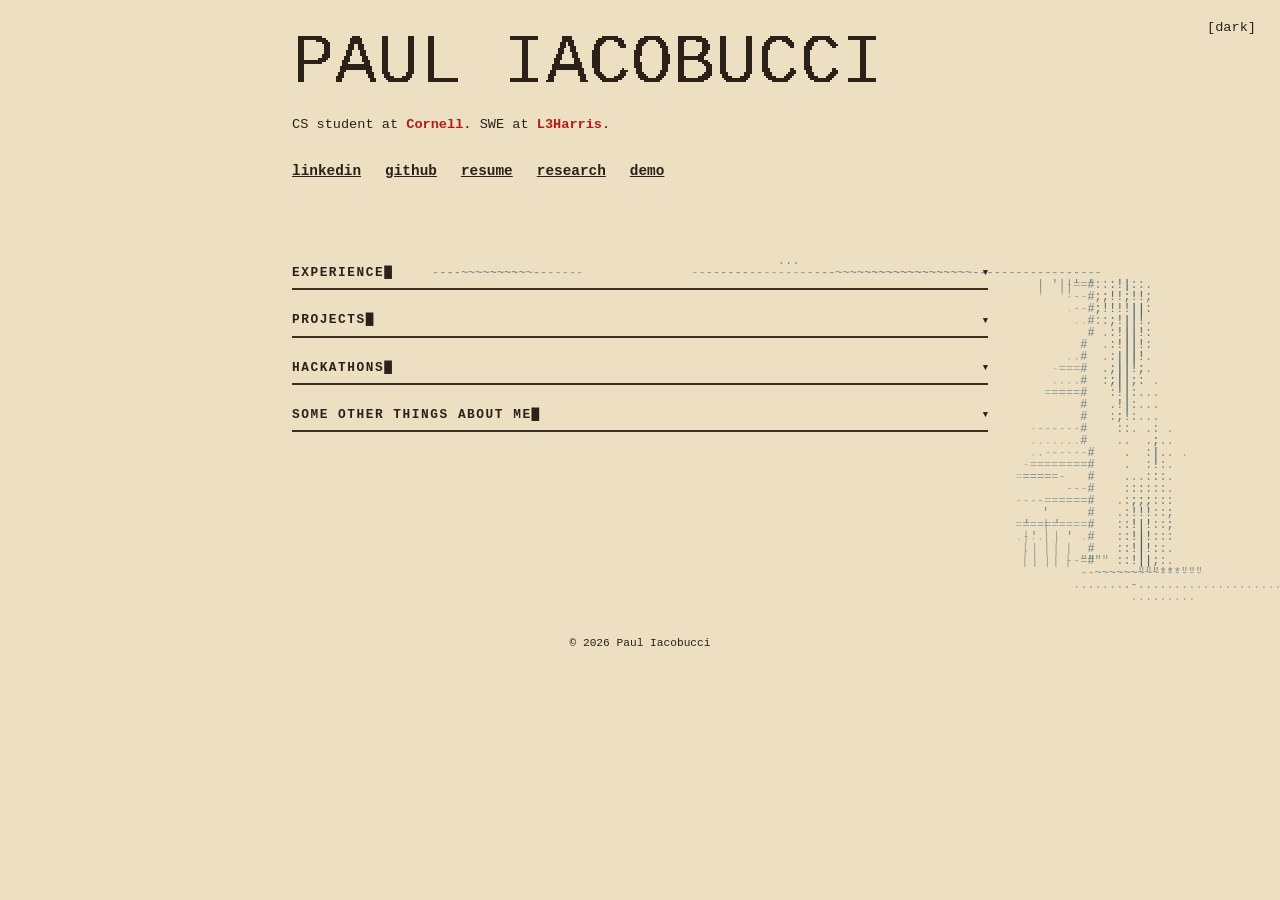
==== commit a1e077a5: "Update Haven: PCB port, fab-ready board, research; refresh resume Co-Authored-By: Claude Sonnet 5 <n" ====
--- a/index.html
+++ b/index.html
@@ -140,7 +140,7 @@
                     <span><span class="accent-gold">Haven</span>: Wearable Hearing-Protection Device</span>
                 </summary>
                 <div class="expandable-content">
-                    A wearable hearing-protection app + firmware stack (nRF5340 + ADAU1860 DSP), evolved from a validated Teensy prototype. BLE app with live frequency tuning and a safety-capped hearing test; dev board fully routed and ready to fabricate, in-ear enclosure design in progress.
+                    A wearable hearing-protection device (nRF5340 + ADAU1860 audio DSP) with a React Native BLE app, evolved from a validated Teensy prototype. The app does live frequency tuning and a safety-capped hearing test. On the hardware side, I took an OpenEarable-based PCB port to a fabrication-ready 6-layer board (219-item DRC baseline, BOM and placement files cross-checked) and traced an expensive first fab quote to a few fine-pitch parts. I also researched FDA classification, NIOSH/SBIR funding, and competitor pricing. First prototype run not yet built; in-ear enclosure design in progress.
 
                     <div class="shot-row">
                         <img src="images/haven/haven-home.png" alt="Haven app home screen" loading="lazy">
